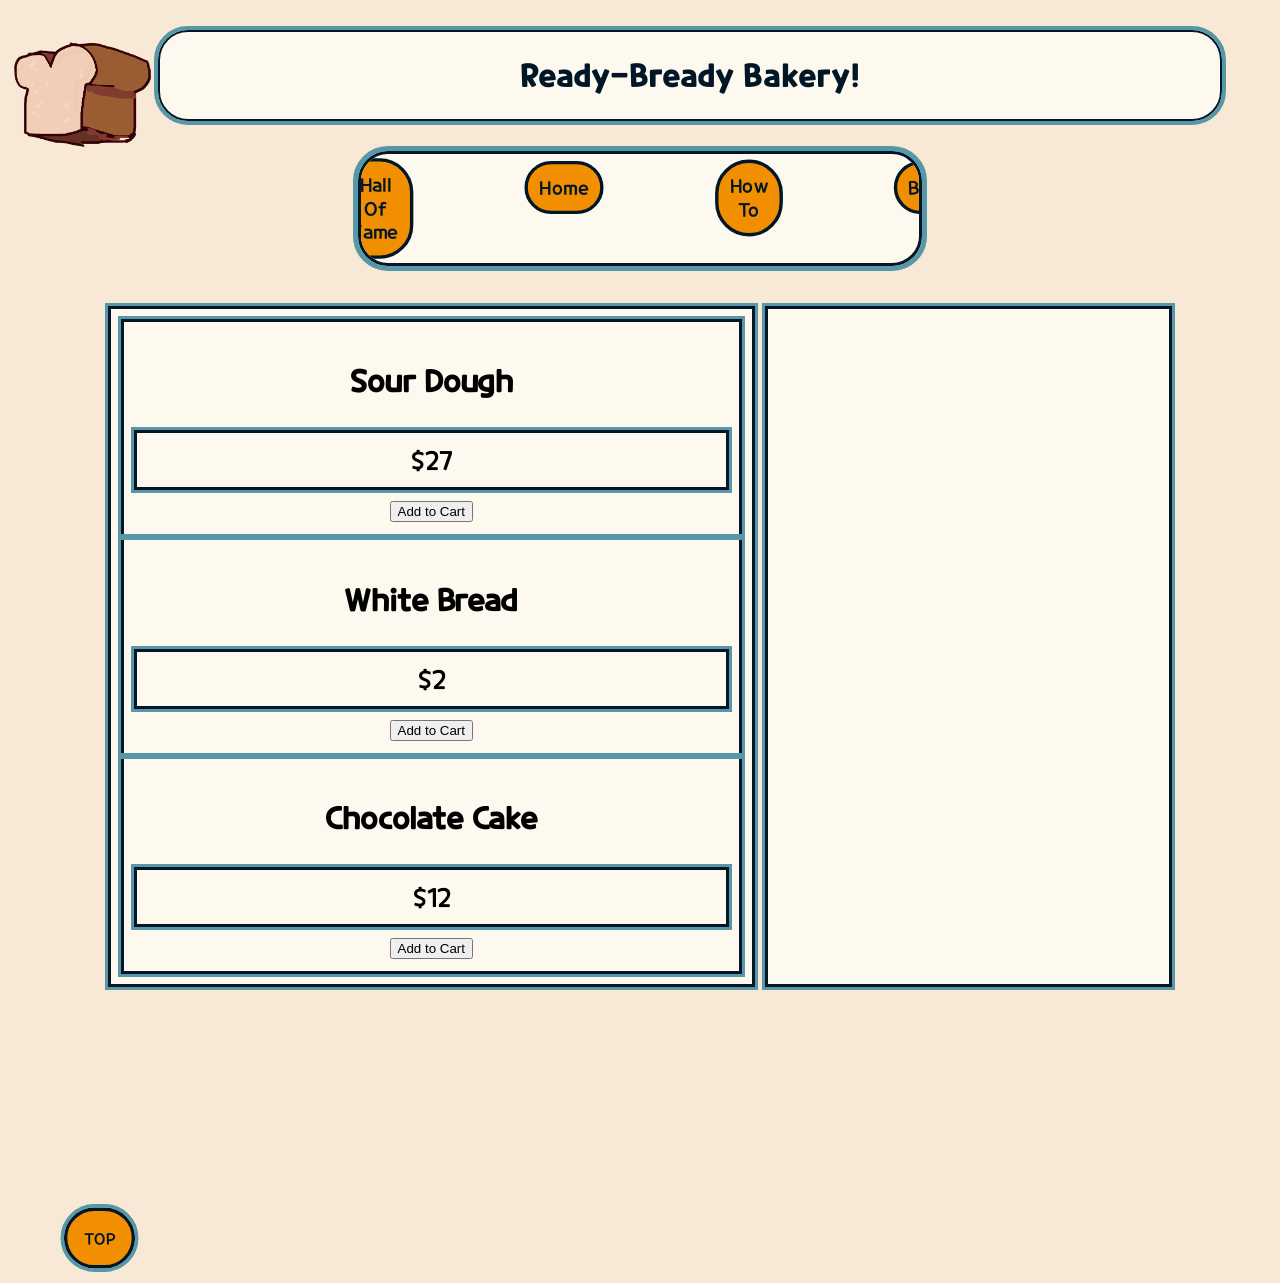
==== index.html @ 0b0bf9be "mewmewmeowmeowmeowmew" ====
<!DOCTYPE html>
<html>

<head>
    <title>Ready-Bready Bakery</title>
    <link rel="stylesheet" href="index.css">
</head>

<body>




    <!--header-->

    <header>

        <div class="logo">
            <img src="Images/bread_T.png" alt="logo_1">
        </div>

        <div class="pg_tlt">
            <h1>Ready-Bready Bakery!</h1>
        </div>



    </header>
    <!--nav bar-->
    <nav>
        <div class="nav">
            <ul>
                <li> <a class="active" href="HallOfFame.html"> Hall Of Fame </a></li>
                <li><a href="home.html"> Home </a></li>
                <li><a href="tut.html"> How To </a></li>
                 <li><a href="index.html"> Bakery </a></li>
            </ul>
        </div>
    </nav>


    <!--main -->
    <main>
        <div class="container">


         
        
<!--The different kinds of breads-->
            <div id="products"></div>
<!--money output-->
            <div id="cart"></div>

            <script src="script.js"></script>


        </div>


        </div>
    </main>

    <!--footer-->
    <footer>
        <!--Bg elements-->
        <div class="bg">
            <p>
                <br>
                <br>
                <br>
                <br>
            </p>
        </div>
    </footer>


        <button onclick="top_function()" id="top_button" title="GotoTop"> TOP </button>






</body>

</html>
---- index.css ----
/*web fonts */

    @font-face{
        font-family:CRK_REG;
        src:url(Fonts/CookieRunFont_TTF/CookieRun_Regular.ttf);
    }

    @font-face{
        font-family:CRK_BOL;
        src:url(Fonts/CookieRunFont_TTF/CookieRun_Bold.ttf);
    }
/* Responsive*/ 
      

/*body*/
    body{
        background-color: #f7e9d5;
    }

/*header*/
    .pg_tlt {
    display:flex;
    justify-content: center;
    background-color: #fef9ef;
    color: #011627;
    font-family: CRK_BOL;
    border:2px solid #011627;
    border-radius: 30px;
    margin: 30px 50px;
    outline:#5797a7 solid 4px;
    }

    .logo{
       float:left;
       display: flex;
       width:auto ;
       height: 150px; ;
       justify-content: left;
       size:20px;
    }

/*nav*/
    
    .nav ul{
        display: flex;
        justify-content: center;
        background-color: #fef9ef;
        overflow: hidden;
        font-family: CRK_REG;
        margin: 20px 350px;
        border: solid #011627;
        outline:#5797a7 solid 5px;
        border-radius: 30px;
        list-style-type: none;
       
    }

    .nav li a{
        display: flex;
        justify-content: center;
        float:center;
        background-color: #F18f01;
        margin: 10px 60px;
        border: solid #011627;
        border-radius: 30px;
        text-decoration: none;
        color:#011627;
        text-align: center;
        padding:10px;
        transform: scale(1.13);
        transition: transform 0.3s ease-in-out, background-color 0.2s ease-in-out;
    }

    /*nav anim*/
      .nav li a:hover{
      background-color: rgb(255, 221, 198);
      transform: scale(1.1);
       
    }

/*bg elements*/
    .bg{
        display:flex;
        justify-content:right ;
        margin-left: 1750px;
        background-image: url('Images/bread_T.png');
        background-repeat: no-repeat;
        background-size: cover;
    }


/*grid*/
    .container {
    display: grid;
    grid-template-columns: auto auto ;
    grid-template-rows: auto auto auto auto auto auto auto auto;
    
    padding: 70 px;
    gap:10px;
    margin:40px 100px; /* 0 at start means no top or bottom*/
    }


    .container div{
    padding: 10px;
    background-color: #fef9ef;
    text-align :center;
    font-size: 25px;
    border:3px solid #011627;
    font-family: CRK_REG;
    text-align: center;
    outline:#5797a7 solid 3px;
    }

    .box_1{
    grid-column-start: 0;
    grid-column-end: 0;
    grid-row-start: 0;
    grid-row-end: 0 ;
    }

    .box_2{
    grid-column-start: 0;
    grid-column-end: 0;
    grid-row-start: 0;
    grid-row-end:0;
    }

    .box_3{
    gap:10px;
    grid-column-start: 0;
    grid-column-end: 0;
    grid-row-start: 0;
    grid-row-end:0;
    }




    #top_button {
    font-family: CRK_REG;
    text-align: center;
    background-color: #F18f01;
    margin: 10px 60px;
    border: solid #011627;
    outline: solid #5797a7;
    border-radius: 30px;
    cursor: pointer;
    color: #011627;
    padding: 15px;
    transform: scale(1.13);
    transition: transform 0.3s ease-in-out, background-color 0.2s ease-in-out;
}

#top_button:hover {
    background-color: rgb(255, 221, 198);
    transform: scale(1.1);
}
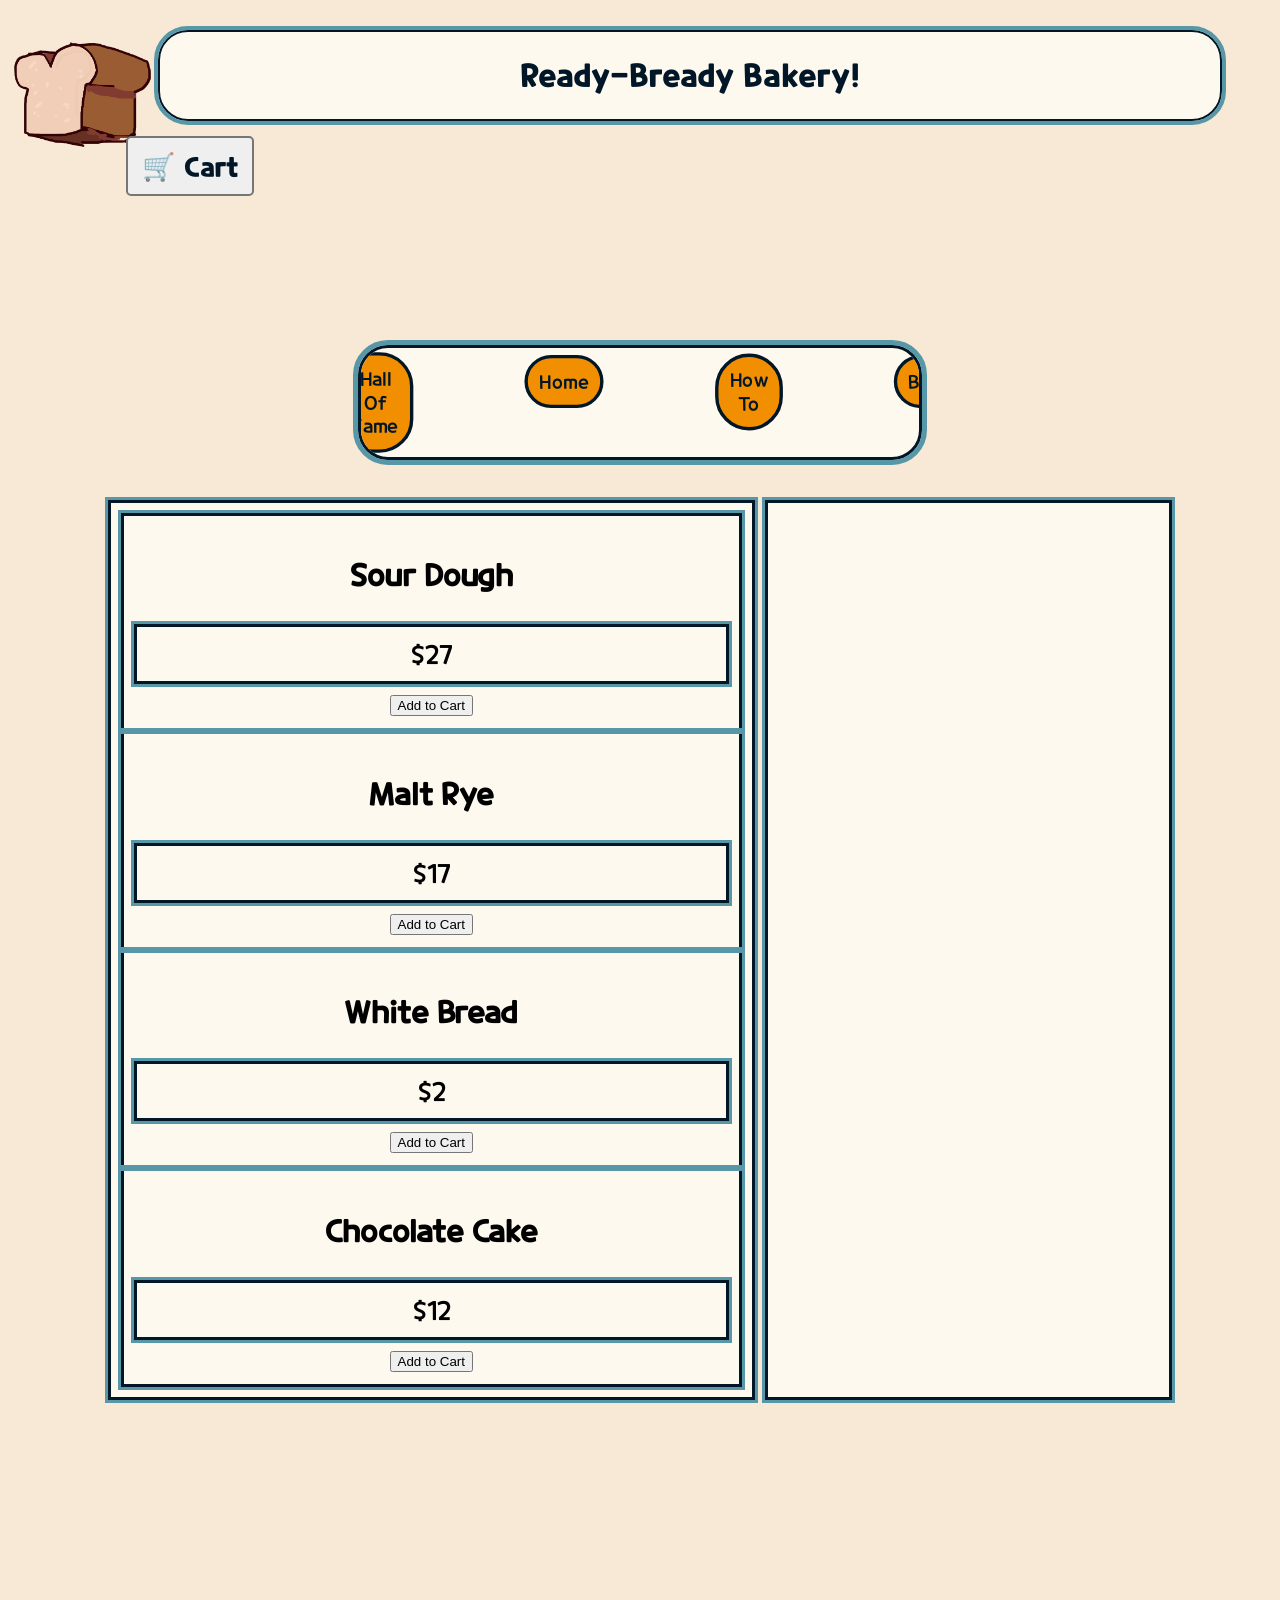
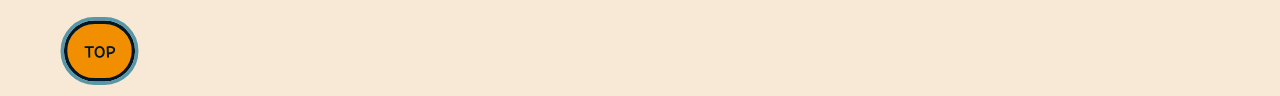
==== commit 9e5632ba: "allphaaaa" ====
--- a/index.html
+++ b/index.html
@@ -22,7 +22,21 @@
         <div class="pg_tlt">
             <h1>Ready-Bready Bakery!</h1>
         </div>
+        <!--pasted-->
+        <div class="cart-container">
+            <!-- The main button/icon visible to everyone -->
+            <button class="cart-button">🛒 Cart</button>
 
+            <!-- The hidden dropdown box -->
+            <div class="cart-dropdown">
+                 <p>Items:</p>
+                 <div id="itemList"></div>
+                  <p>Price:</p>
+                <div id="cart"></div>
+                <hr>
+                <a href="purchase.html" class="checkout-btn"><br>Go to Checkout</a>
+            </div>
+        </div>
 
 
     </header>
@@ -33,7 +47,7 @@
                 <li> <a class="active" href="HallOfFame.html"> Hall Of Fame </a></li>
                 <li><a href="home.html"> Home </a></li>
                 <li><a href="tut.html"> How To </a></li>
-                 <li><a href="index.html"> Bakery </a></li>
+                <li><a href="index.html"> Bakery </a></li>
             </ul>
         </div>
     </nav>
@@ -44,11 +58,11 @@
         <div class="container">
 
 
-         
-        
-<!--The different kinds of breads-->
+
+
+            <!--The different kinds of breads-->
             <div id="products"></div>
-<!--money output-->
+            <!--money output-->
             <div id="cart"></div>
 
             <script src="script.js"></script>
@@ -74,7 +88,7 @@
     </footer>
 
 
-        <button onclick="top_function()" id="top_button" title="GotoTop"> TOP </button>
+    <button onclick="TOP_FUNCTION()" id="top_button" title="GotoTop"> TOP </button>
 
 
 
--- a/index.css
+++ b/index.css
@@ -1,144 +1,192 @@
-
 /*web fonts */
 
-    @font-face{
-        font-family:CRK_REG;
-        src:url(Fonts/CookieRunFont_TTF/CookieRun_Regular.ttf);
-    }
-
-    @font-face{
-        font-family:CRK_BOL;
-        src:url(Fonts/CookieRunFont_TTF/CookieRun_Bold.ttf);
-    }
-/* Responsive*/ 
-      
+@font-face {
+    font-family: CRK_REG;
+    src: url(Fonts/CookieRunFont_TTF/CookieRun_Regular.ttf);
+}
+
+@font-face {
+    font-family: CRK_BOL;
+    src: url(Fonts/CookieRunFont_TTF/CookieRun_Bold.ttf);
+}
+
+/* Responsive*/
+
 
 /*body*/
-    body{
-        background-color: #f7e9d5;
-    }
+body {
+    background-color: #f7e9d5;
+}
 
 /*header*/
-    .pg_tlt {
-    display:flex;
+.pg_tlt {
+    display: flex;
     justify-content: center;
     background-color: #fef9ef;
     color: #011627;
     font-family: CRK_BOL;
-    border:2px solid #011627;
+    border: 2px solid #011627;
     border-radius: 30px;
     margin: 30px 50px;
-    outline:#5797a7 solid 4px;
-    }
-
-    .logo{
-       float:left;
-       display: flex;
-       width:auto ;
-       height: 150px; ;
-       justify-content: left;
-       size:20px;
-    }
+    outline: #5797a7 solid 4px;
+}
+
+.logo {
+    float: left;
+    display: flex;
+    width: auto;
+    height: 150px;;
+    justify-content: left;
+    size: 20px;
+}
+
+/*Pasted code 
+/* Parent wrapper must have relative positioning ...why???*/
+.cart-container {
+    position: relative;
+    display: flex;
+    
+}
+
+.cart-container button {
+    color: #011627;
+    font-family: CRK_BOL;
+    transform: scale(2);
+    height:30px
+    
+}
+
+/* Base style for the hidden cart preview */
+.cart-dropdown {
+   
+    /* Placed directly under the button */
+    right: 0;
+    width: 250px;
+    background-color: #ffffff;
+    border: 1px solid #ddd;
+    padding: 15px;
+    box-shadow: 0px 4px 10px rgba(0, 0, 0, 0.15);
+  
+
+    /*font*/
+    color: #011627;
+    font-family: CRK_BOL;
+
+    /* Hiding mechanism with smooth transition */
+    opacity: 0;
+    visibility: hidden;
+    transform: translateY(10px);
+    transition: all 0.3s ease;
+}
+
+/* Trigger visibility when parent container is hovered */
+.cart-container:hover .cart-dropdown {
+    opacity: 1;
+    visibility: visible;
+    transform: translateY(0);
+}
+
+
 
 /*nav*/
-    
-    .nav ul{
-        display: flex;
-        justify-content: center;
-        background-color: #fef9ef;
-        overflow: hidden;
-        font-family: CRK_REG;
-        margin: 20px 350px;
-        border: solid #011627;
-        outline:#5797a7 solid 5px;
-        border-radius: 30px;
-        list-style-type: none;
-       
-    }
-
-    .nav li a{
-        display: flex;
-        justify-content: center;
-        float:center;
-        background-color: #F18f01;
-        margin: 10px 60px;
-        border: solid #011627;
-        border-radius: 30px;
-        text-decoration: none;
-        color:#011627;
-        text-align: center;
-        padding:10px;
-        transform: scale(1.13);
-        transition: transform 0.3s ease-in-out, background-color 0.2s ease-in-out;
-    }
-
-    /*nav anim*/
-      .nav li a:hover{
-      background-color: rgb(255, 221, 198);
-      transform: scale(1.1);
-       
-    }
+
+.nav ul {
+    display: flex;
+    justify-content: center;
+    background-color: #fef9ef;
+    overflow: hidden;
+    font-family: CRK_REG;
+    margin: 20px 350px;
+    border: solid #011627;
+    outline: #5797a7 solid 5px;
+    border-radius: 30px;
+    list-style-type: none;
+
+}
+
+.nav li a {
+    display: flex;
+    justify-content: center;
+    float: center;
+    background-color: #F18f01;
+    margin: 10px 60px;
+    border: solid #011627;
+    border-radius: 30px;
+    text-decoration: none;
+    color: #011627;
+    text-align: center;
+    padding: 10px;
+    transform: scale(1.13);
+    transition: transform 0.3s ease-in-out, background-color 0.2s ease-in-out;
+}
+
+/*nav anim*/
+.nav li a:hover {
+    background-color: rgb(255, 221, 198);
+    transform: scale(1.1);
+
+}
 
 /*bg elements*/
-    .bg{
-        display:flex;
-        justify-content:right ;
-        margin-left: 1750px;
-        background-image: url('Images/bread_T.png');
-        background-repeat: no-repeat;
-        background-size: cover;
-    }
+.bg {
+    display: flex;
+    justify-content: right;
+    margin-left: 1750px;
+    background-image: url('Images/bread_T.png');
+    background-repeat: no-repeat;
+    background-size: cover;
+}
 
 
 /*grid*/
-    .container {
+.container {
     display: grid;
-    grid-template-columns: auto auto ;
+    grid-template-columns: auto auto;
     grid-template-rows: auto auto auto auto auto auto auto auto;
-    
     padding: 70 px;
-    gap:10px;
-    margin:40px 100px; /* 0 at start means no top or bottom*/
-    }
-
-
-    .container div{
+    gap: 10px;
+    margin: 40px 100px;
+    /* 0 at start means no top or bottom*/
+}
+
+
+.container div {
     padding: 10px;
     background-color: #fef9ef;
-    text-align :center;
+    text-align: center;
     font-size: 25px;
-    border:3px solid #011627;
-    font-family: CRK_REG;
-    text-align: center;
-    outline:#5797a7 solid 3px;
-    }
-
-    .box_1{
+    border: 3px solid #011627;
+    font-family: CRK_REG;
+    text-align: center;
+    outline: #5797a7 solid 3px;
+}
+
+.box_1 {
     grid-column-start: 0;
     grid-column-end: 0;
     grid-row-start: 0;
-    grid-row-end: 0 ;
-    }
-
-    .box_2{
+    grid-row-end: 0;
+}
+
+.box_2 {
     grid-column-start: 0;
     grid-column-end: 0;
     grid-row-start: 0;
-    grid-row-end:0;
-    }
-
-    .box_3{
-    gap:10px;
+    grid-row-end: 0;
+}
+
+.box_3 {
+    gap: 10px;
     grid-column-start: 0;
     grid-column-end: 0;
     grid-row-start: 0;
-    grid-row-end:0;
-    }
-
-
-
-
-    #top_button {
+    grid-row-end: 0;
+}
+
+
+
+
+#top_button {
     font-family: CRK_REG;
     text-align: center;
     background-color: #F18f01;
@@ -156,5 +204,4 @@
 #top_button:hover {
     background-color: rgb(255, 221, 198);
     transform: scale(1.1);
-}
-
+}
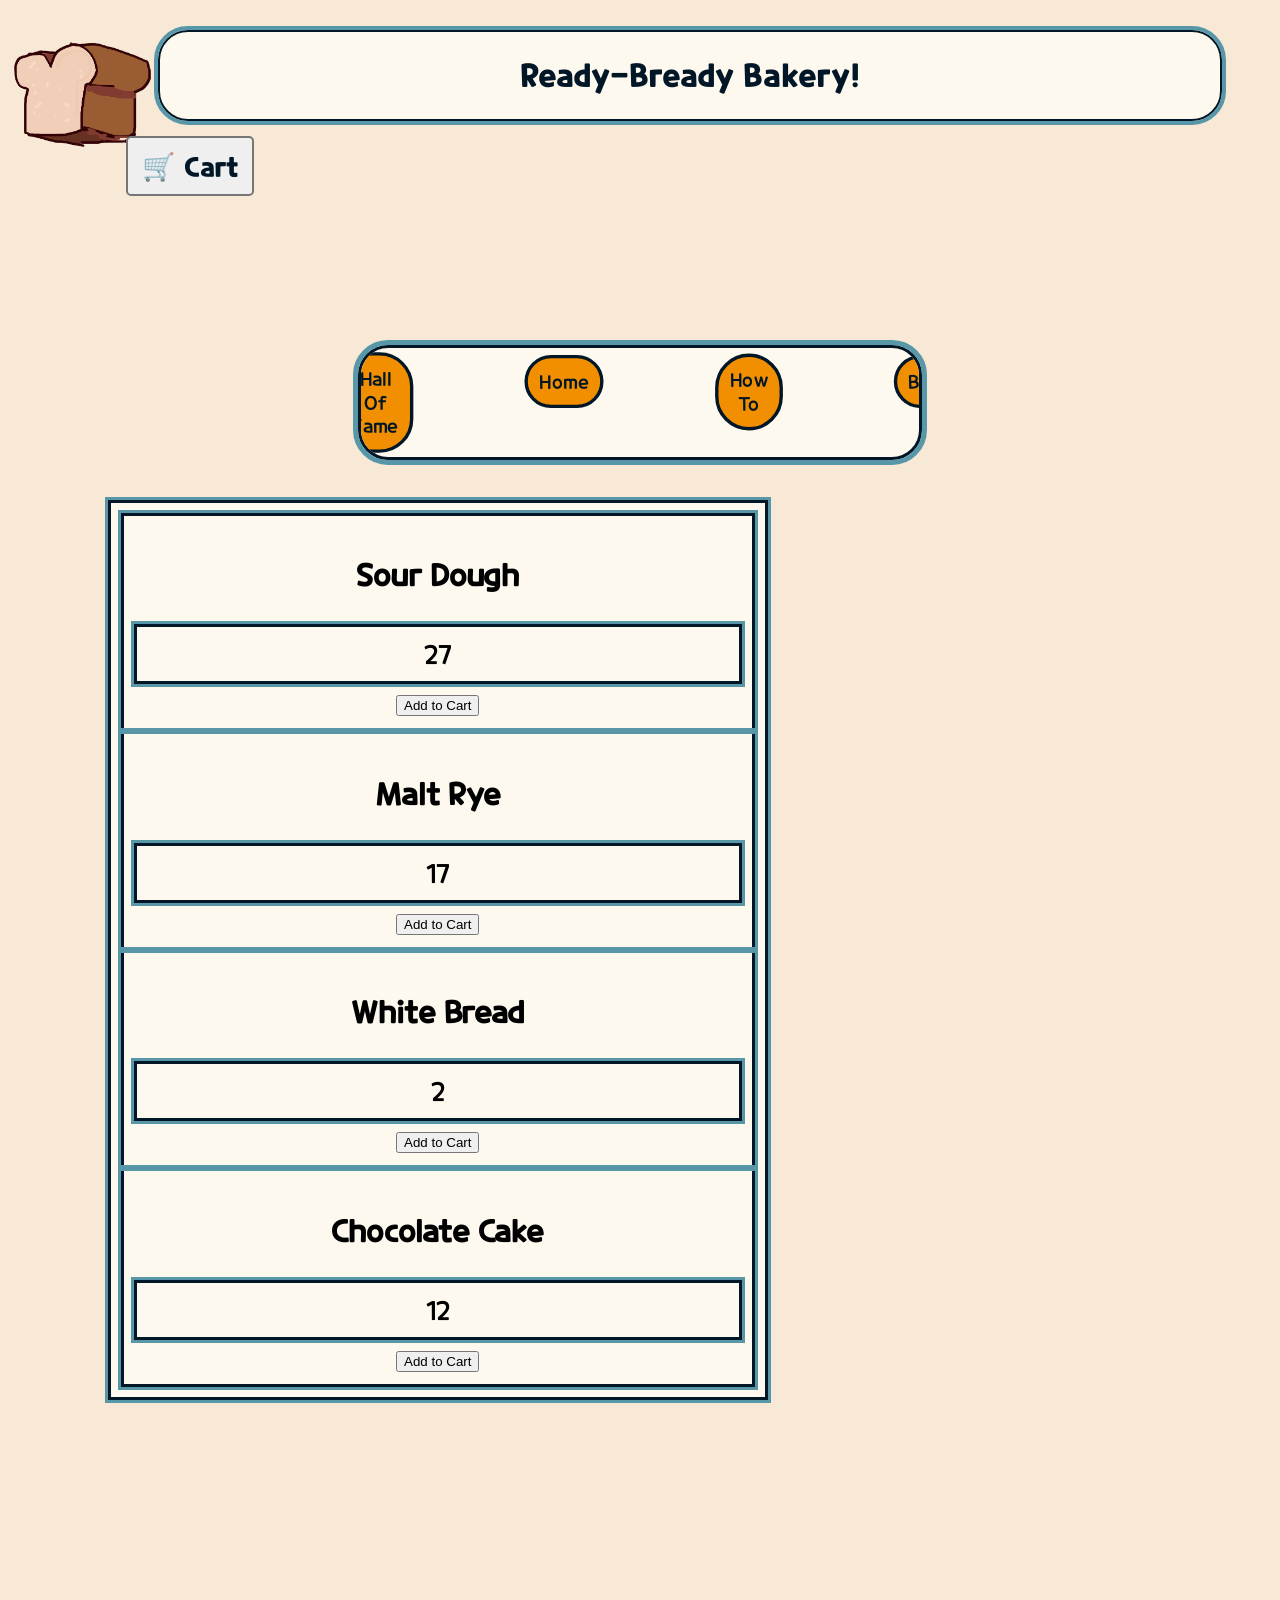
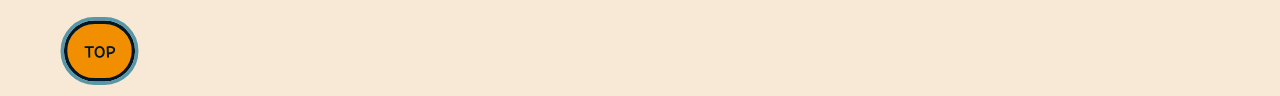
==== commit 19eab944: "ssss" ====
--- a/index.html
+++ b/index.html
@@ -29,8 +29,11 @@
 
             <!-- The hidden dropdown box -->
             <div class="cart-dropdown">
+
+
                  <p>Items:</p>
                  <div id="itemList"></div>
+                 
                   <p>Price:</p>
                 <div id="cart"></div>
                 <hr>
@@ -58,13 +61,10 @@
         <div class="container">
 
 
-
-
             <!--The different kinds of breads-->
             <div id="products"></div>
-            <!--money output-->
-            <div id="cart"></div>
-
+          
+          
             <script src="script.js"></script>
 
 
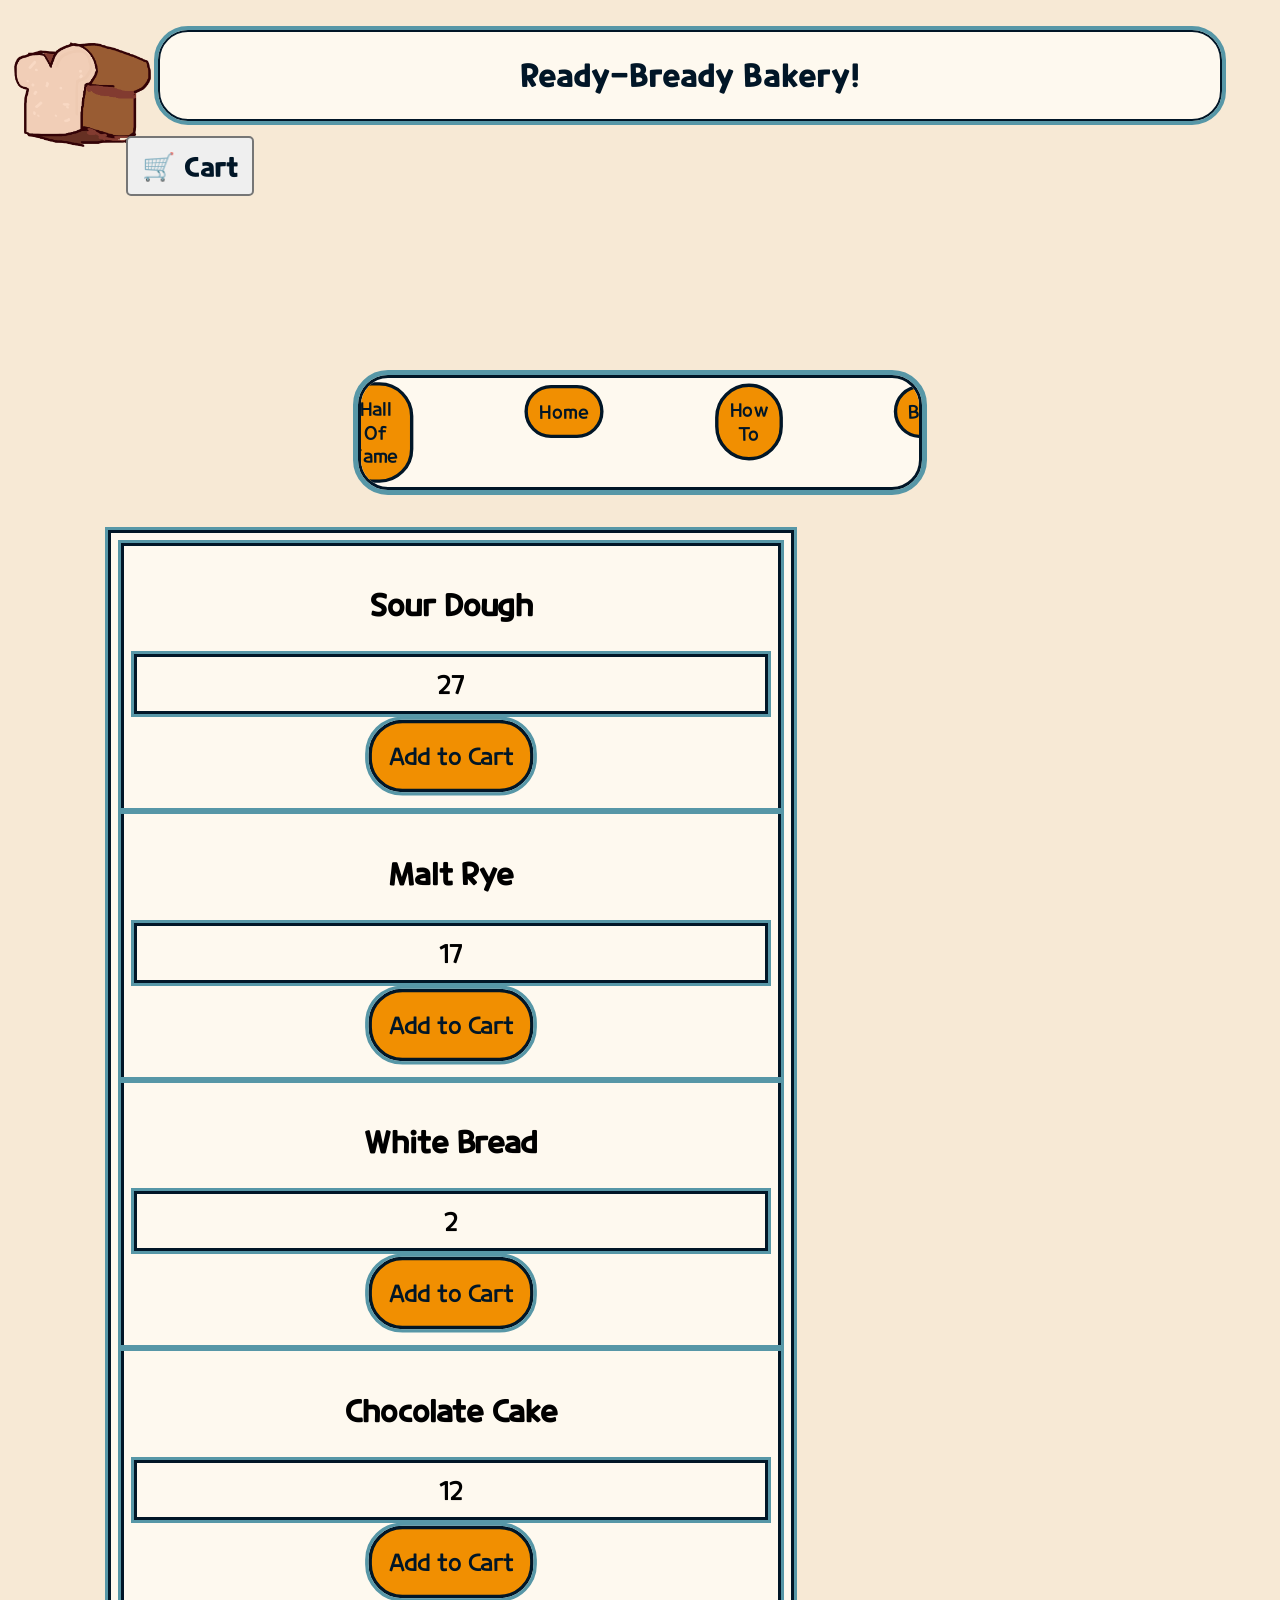
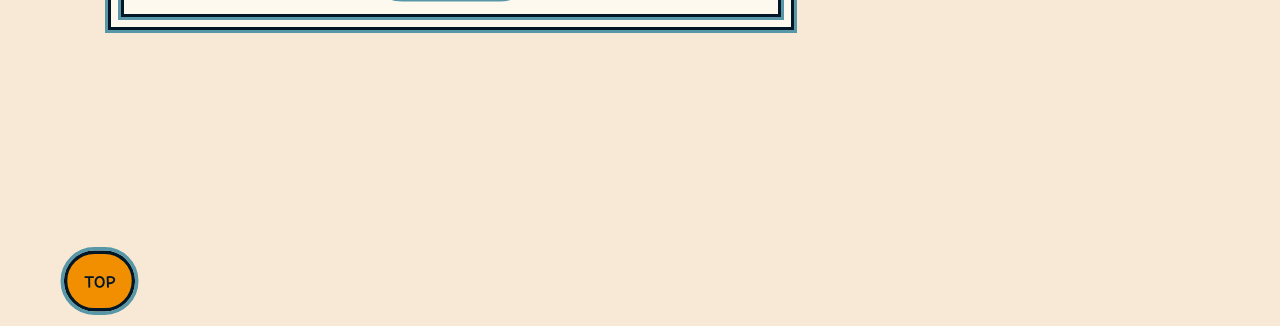
==== commit 4a738cde: "mewo 123 mew" ====
--- a/index.html
+++ b/index.html
@@ -23,7 +23,7 @@
             <h1>Ready-Bready Bakery!</h1>
         </div>
         <!--pasted-->
-        <div class="cart-container">
+        <div  class="cart-container" id="cart-container">
             <!-- The main button/icon visible to everyone -->
             <button class="cart-button">🛒 Cart</button>
 
--- a/index.css
+++ b/index.css
@@ -40,6 +40,10 @@
     size: 20px;
 }
 
+.itemList
+
+
+
 /*Pasted code 
 /* Parent wrapper must have relative positioning ...why???*/
 .cart-container {
@@ -60,6 +64,7 @@
 .cart-dropdown {
    
     /* Placed directly under the button */
+ 
     right: 0;
     width: 250px;
     background-color: #ffffff;
@@ -103,6 +108,8 @@
     list-style-type: none;
 
 }
+
+
 
 .nav li a {
     display: flex;
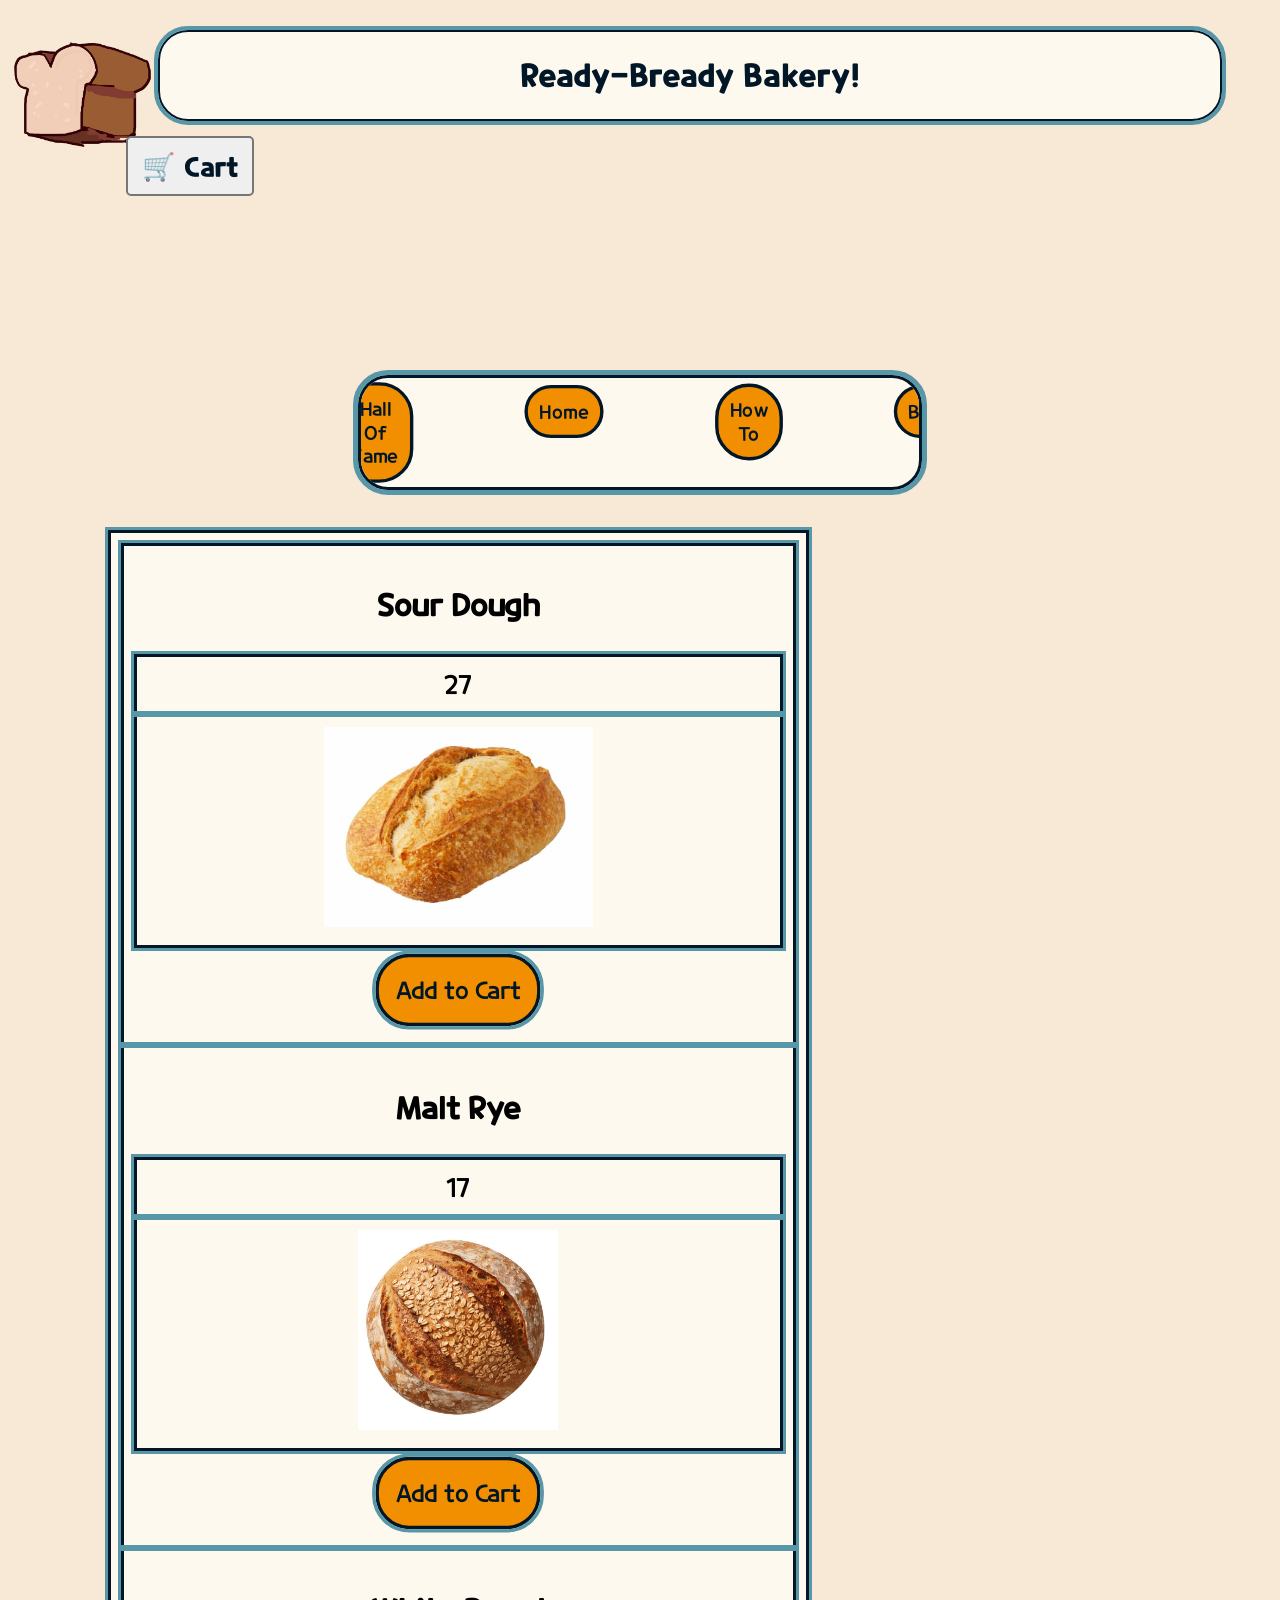
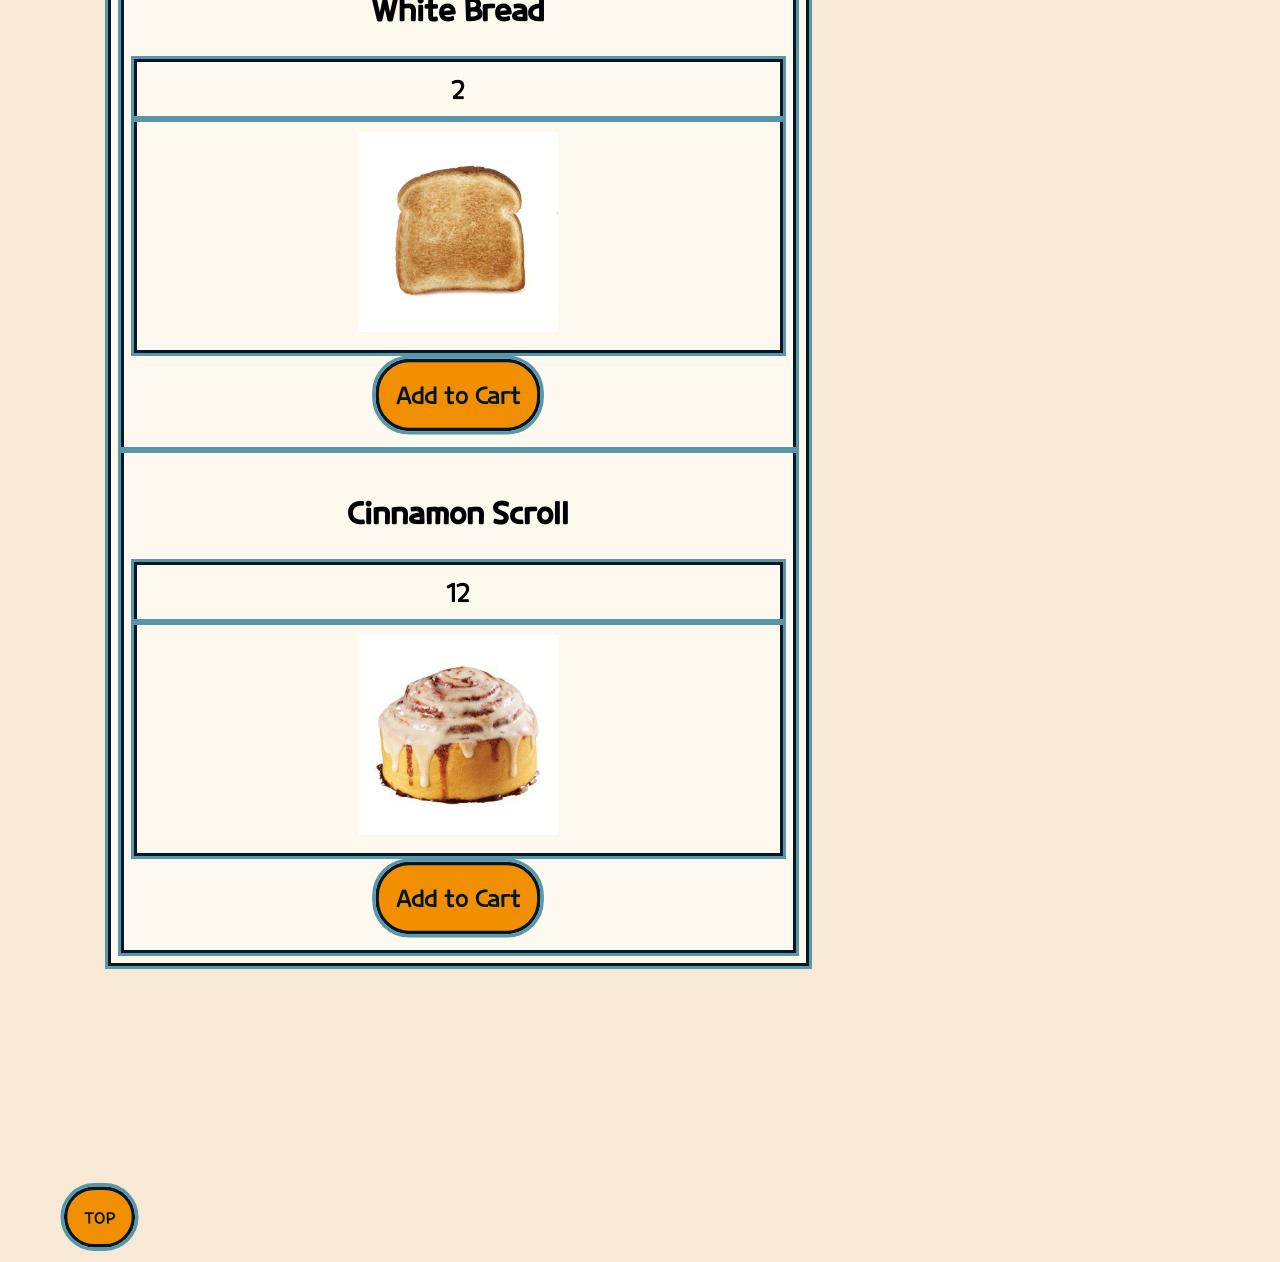
==== commit 14945df8: "mwoqwqwq" ====
--- a/index.html
+++ b/index.html
@@ -33,6 +33,8 @@
 
                  <p>Items:</p>
                  <div id="itemList"></div>
+
+                     <div id="itemListtest"></div>
                  
                   <p>Price:</p>
                 <div id="cart"></div>
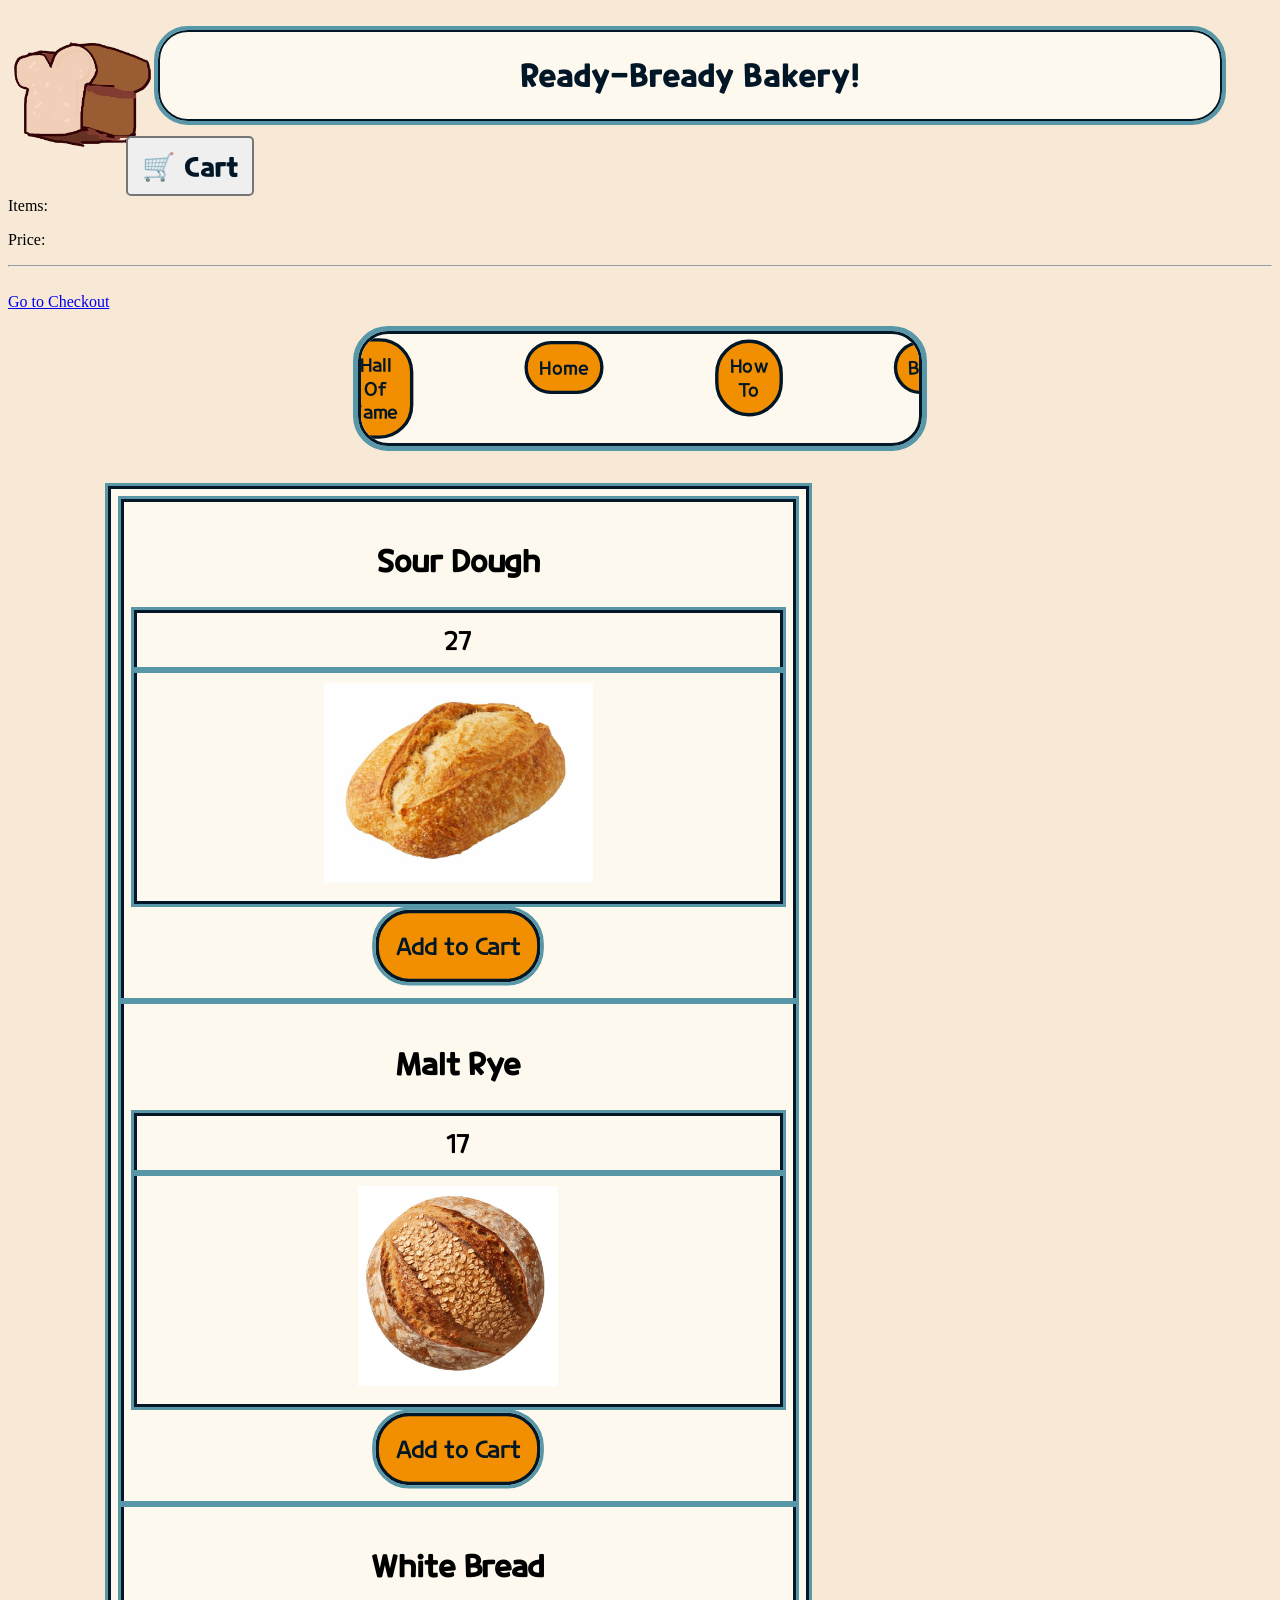
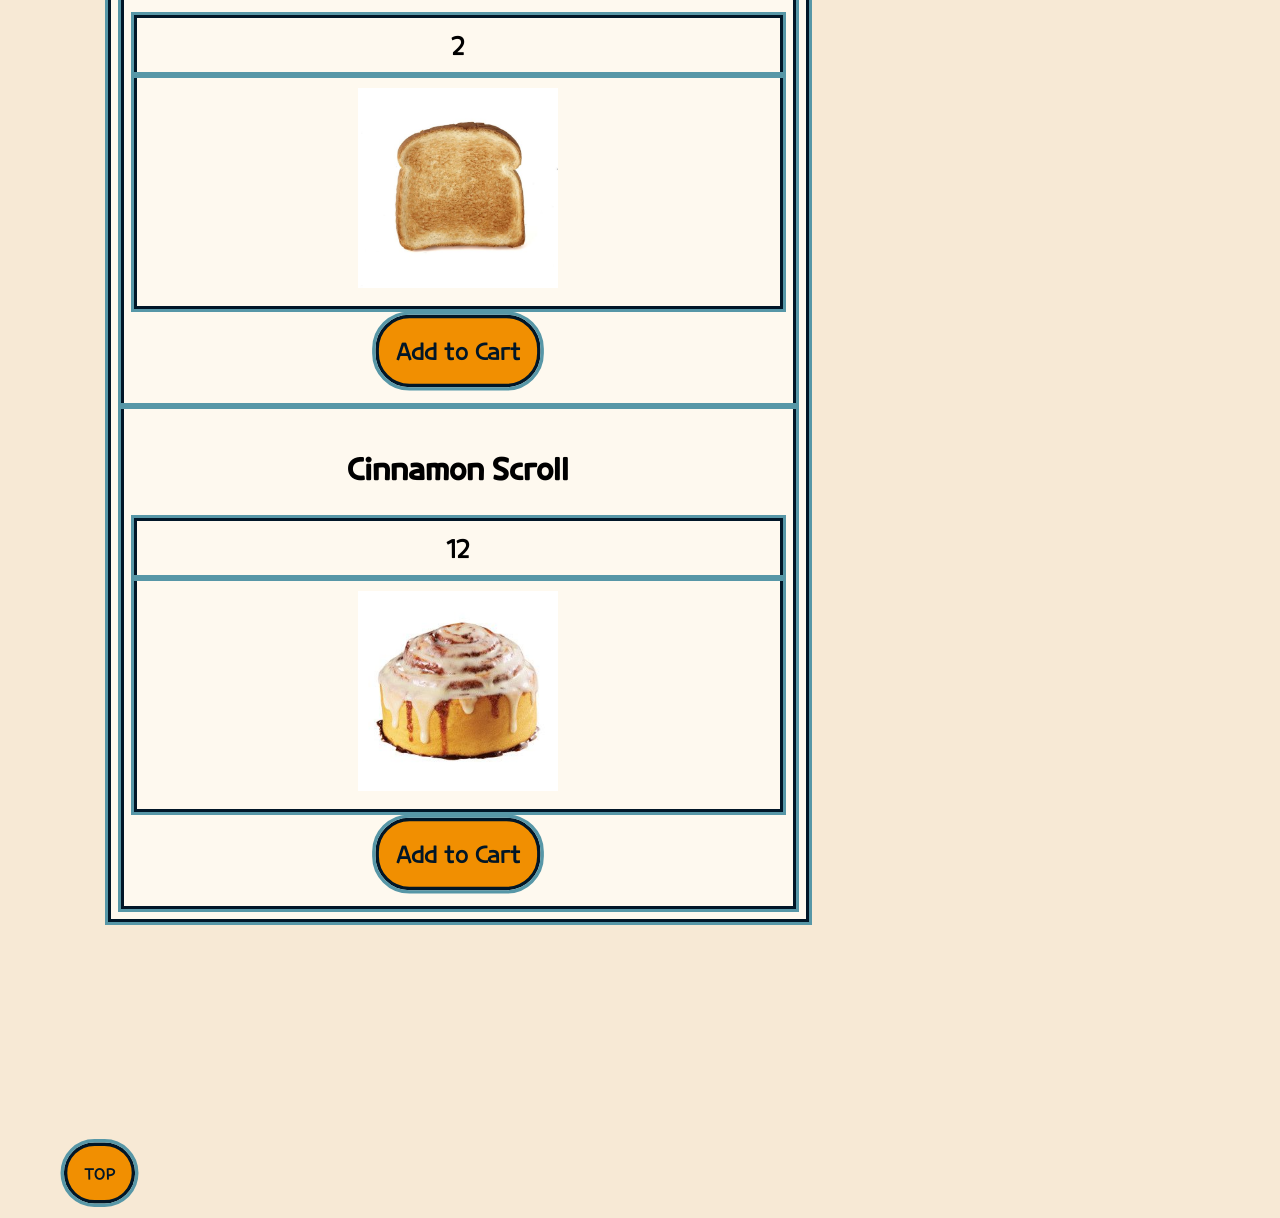
==== commit 9a255924: "gfdgbfdss" ====
--- a/index.html
+++ b/index.html
@@ -34,7 +34,7 @@
                  <p>Items:</p>
                  <div id="itemList"></div>
 
-                     <div id="itemListtest"></div>
+                 <div id="itemListQ"></div>
                  
                   <p>Price:</p>
                 <div id="cart"></div>
--- a/index.css
+++ b/index.css
@@ -45,6 +45,7 @@
 
 
 /*Pasted code 
+
 /* Parent wrapper must have relative positioning ...why???*/
 .cart-container {
     position: relative;
@@ -61,28 +62,7 @@
 }
 
 /* Base style for the hidden cart preview */
-.cart-dropdown {
-   
-    /* Placed directly under the button */
- 
-    right: 0;
-    width: 250px;
-    background-color: #ffffff;
-    border: 1px solid #ddd;
-    padding: 15px;
-    box-shadow: 0px 4px 10px rgba(0, 0, 0, 0.15);
-  
 
-    /*font*/
-    color: #011627;
-    font-family: CRK_BOL;
-
-    /* Hiding mechanism with smooth transition */
-    opacity: 0;
-    visibility: hidden;
-    transform: translateY(10px);
-    transition: all 0.3s ease;
-}
 
 /* Trigger visibility when parent container is hovered */
 .cart-container:hover .cart-dropdown {
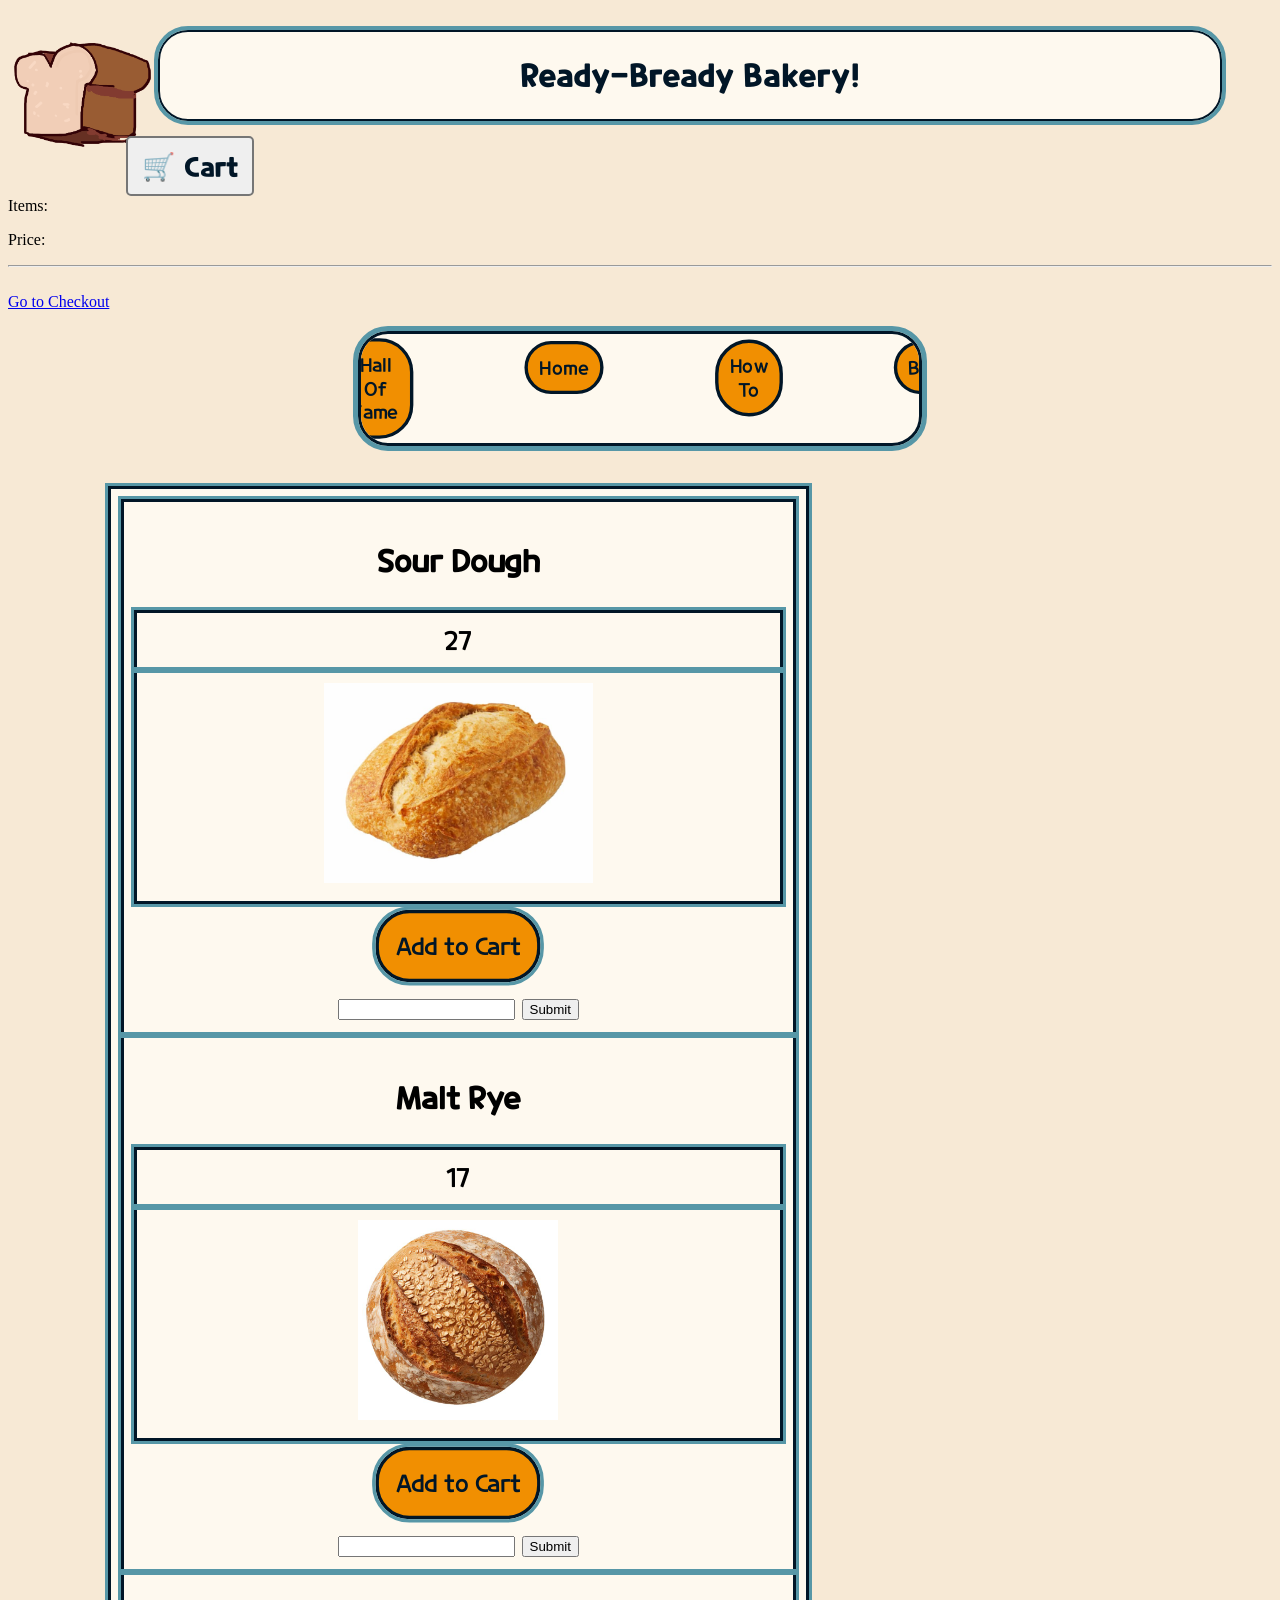
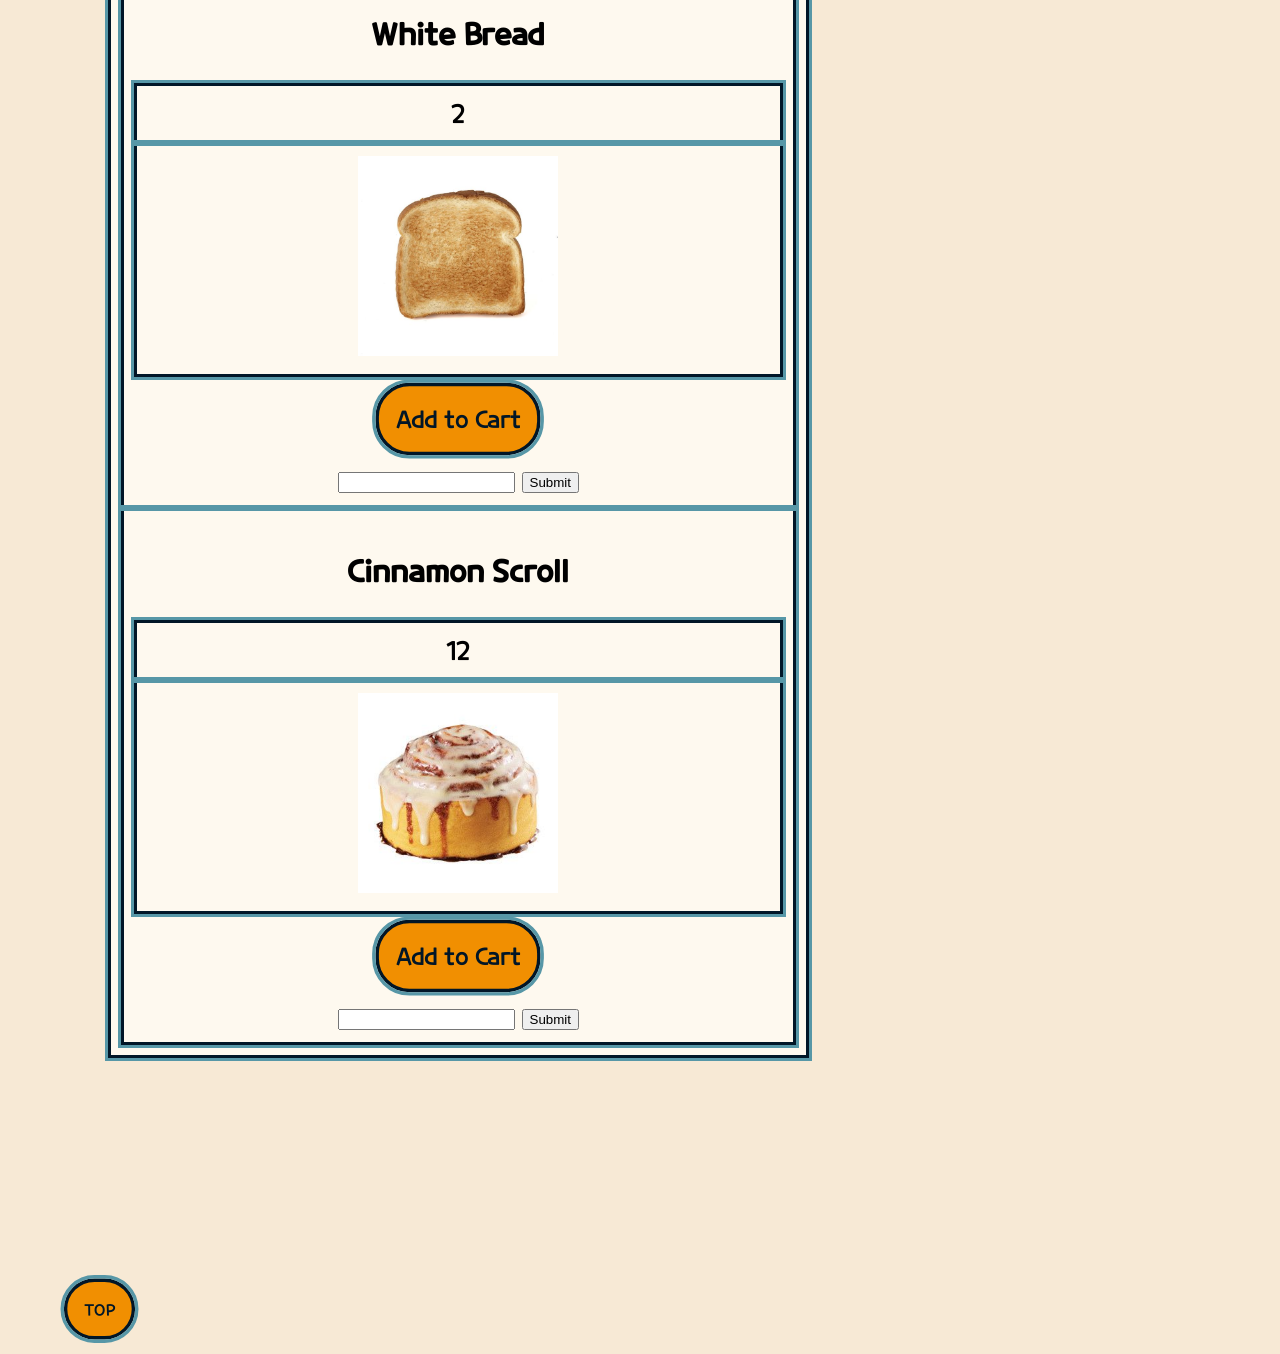
==== commit 81b55ea9: "sapjihADJPOFSDKQA" ====
--- a/index.html
+++ b/index.html
@@ -39,6 +39,9 @@
                   <p>Price:</p>
                 <div id="cart"></div>
                 <hr>
+
+                <div id="bugZone"> </div>
+                
                 <a href="purchase.html" class="checkout-btn"><br>Go to Checkout</a>
             </div>
         </div>
